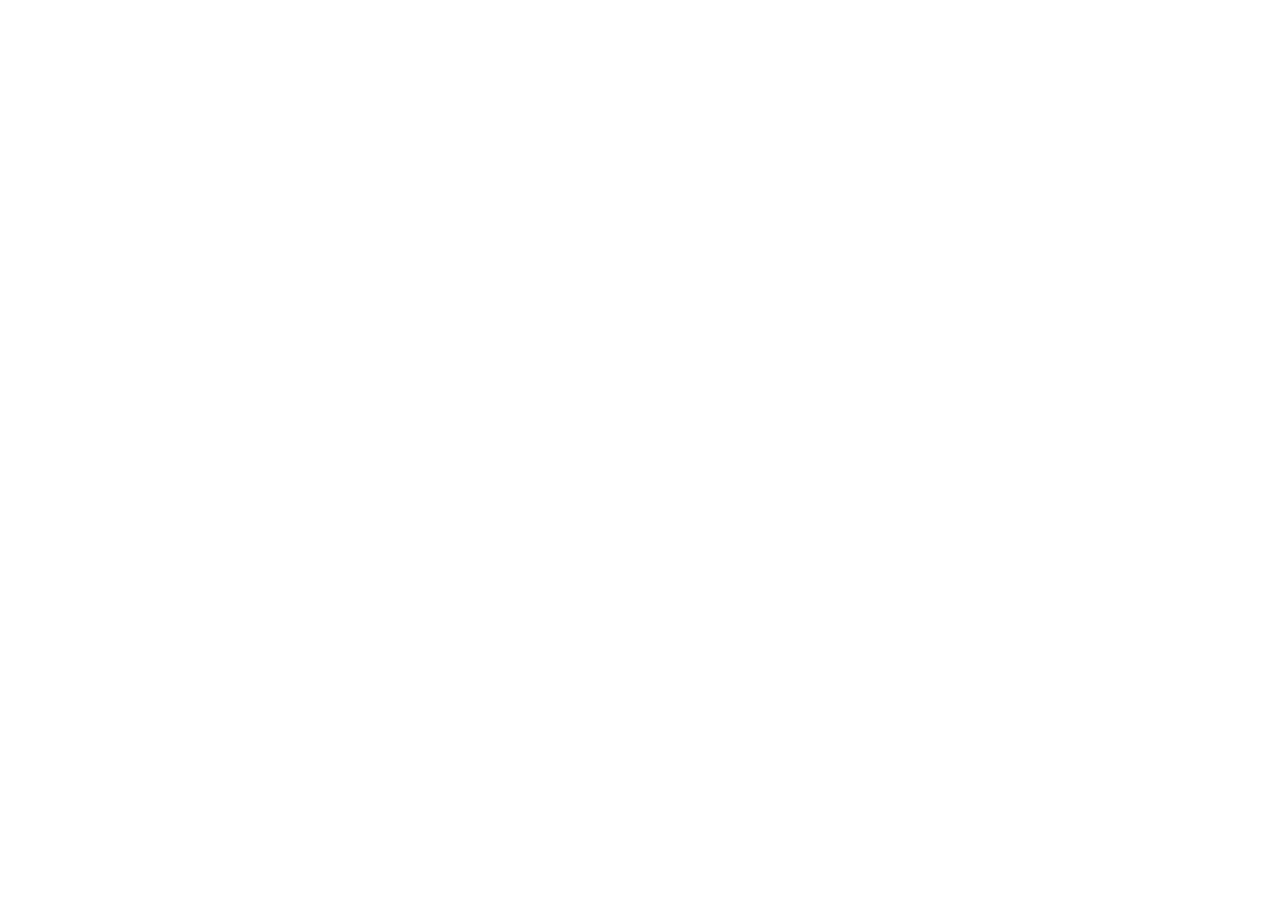
==== detyra.html @ 3d183d07 "detyra file" ====
<!DOCTYPE html>
<html lang="en">
<head>
    <meta charset="UTF-8">
    <meta name="viewport" content="width=device-width, initial-scale=1.0">
    <title>Detyra</title>
</head>
<body>
    
</body>
</html>
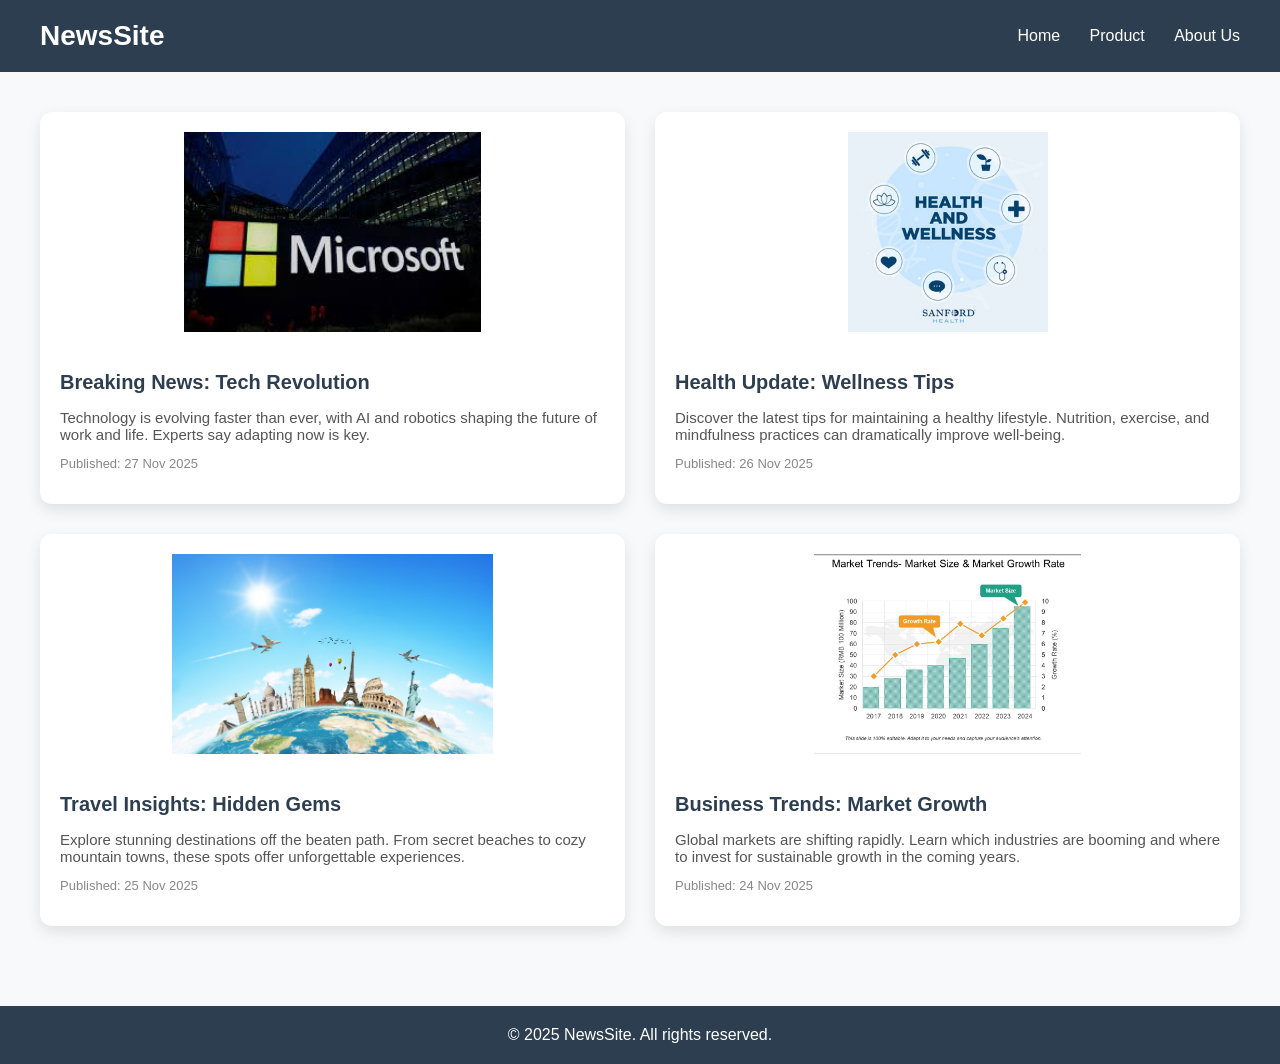
==== commit 45ffcae0: "detyra homepage" ====
--- a/detyra.html
+++ b/detyra.html
@@ -3,9 +3,51 @@
 <head>
     <meta charset="UTF-8">
     <meta name="viewport" content="width=device-width, initial-scale=1.0">
-    <title>Detyra</title>
+    <title>News Home Page</title>
+    <link rel="stylesheet" href="detyra.css">
 </head>
 <body>
-    
+    <header>
+        <div class="logo">NewsSite</div>
+        <nav>
+            <a href="#">Home</a>
+            <a href="#">Product</a>
+            <a href="#">About Us</a>
+        </nav>
+    </header>
+
+    <main>
+        <div class="news-item">
+            <img src="foto1.jpeg" alt="News 1">
+            <h3>Breaking News: Tech Revolution</h3>
+            <p class="description">Technology is evolving faster than ever, with AI and robotics shaping the future of work and life. Experts say adapting now is key.</p>
+            <p class="date">Published: 27 Nov 2025</p>
+        </div>
+
+        <div class="news-item">
+            <img src="foto2.jpeg" alt="News 2">
+            <h3>Health Update: Wellness Tips</h3>
+            <p class="description">Discover the latest tips for maintaining a healthy lifestyle. Nutrition, exercise, and mindfulness practices can dramatically improve well-being.</p>
+            <p class="date">Published: 26 Nov 2025</p>
+        </div>
+
+        <div class="news-item">
+            <img src="foto3.jpg" alt="News 3">
+            <h3>Travel Insights: Hidden Gems</h3>
+            <p class="description">Explore stunning destinations off the beaten path. From secret beaches to cozy mountain towns, these spots offer unforgettable experiences.</p>
+            <p class="date">Published: 25 Nov 2025</p>
+        </div>
+
+        <div class="news-item">
+            <img src="foto4.png" alt="News 4">
+            <h3>Business Trends: Market Growth</h3>
+            <p class="description">Global markets are shifting rapidly. Learn which industries are booming and where to invest for sustainable growth in the coming years.</p>
+            <p class="date">Published: 24 Nov 2025</p>
+        </div>
+    </main>
+
+    <footer>
+        &copy; 2025 NewsSite. All rights reserved.
+    </footer>
 </body>
-</html>+</html>
--- a/detyra.css
+++ b/detyra.css
@@ -0,0 +1,88 @@
+body {
+    font-family: 'Roboto', Arial, sans-serif;
+    margin: 0;
+    background-color: #f8f9fa;
+    color: #333;
+}
+
+header {
+    background-color: #2c3e50;
+    color: white;
+    padding: 20px 40px;
+    display: flex;
+    justify-content: space-between;
+    align-items: center;
+}
+
+.logo {
+    font-family: 'Montserrat', sans-serif;
+    font-size: 28px;
+    font-weight: 700;
+}
+
+nav a {
+    color: white;
+    text-decoration: none;
+    margin-left: 25px;
+    font-weight: 500;
+    transition: color 0.3s;
+}
+
+nav a:hover {
+    color: #e67e22;
+}
+
+main {
+    padding: 40px;
+    display: grid;
+    grid-template-columns: repeat(2, 1fr); 
+    gap: 30px;
+}
+
+.news-item {
+    background-color: white;
+    padding: 20px;
+    border-radius: 12px;
+    box-shadow: 0 6px 15px rgba(0,0,0,0.1);
+    transition: transform 0.3s, box-shadow 0.3s;
+}
+
+.news-item:hover {
+    transform: translateY(-8px);
+    box-shadow: 0 12px 25px rgba(0,0,0,0.2);
+}
+
+.news-item img {
+    width: 100%;
+    height: 200px;
+    object-fit: contain;  
+    border-radius: 10px;
+    margin-bottom: 15px;
+}
+
+.news-item h3 {
+    font-size: 20px;
+    margin-bottom: 10px;
+    font-family: 'Montserrat', sans-serif;
+    color: #2c3e50;
+}
+
+.news-item .description {
+    font-size: 15px;
+    margin-bottom: 10px;
+    color: #555;
+}
+
+.news-item .date {
+    font-size: 13px;
+    color: #888;
+}
+
+footer {
+    background-color: #2c3e50;
+    color: white;
+    text-align: center;
+    padding: 20px;
+    font-weight: 500;
+    margin-top: 40px;
+}
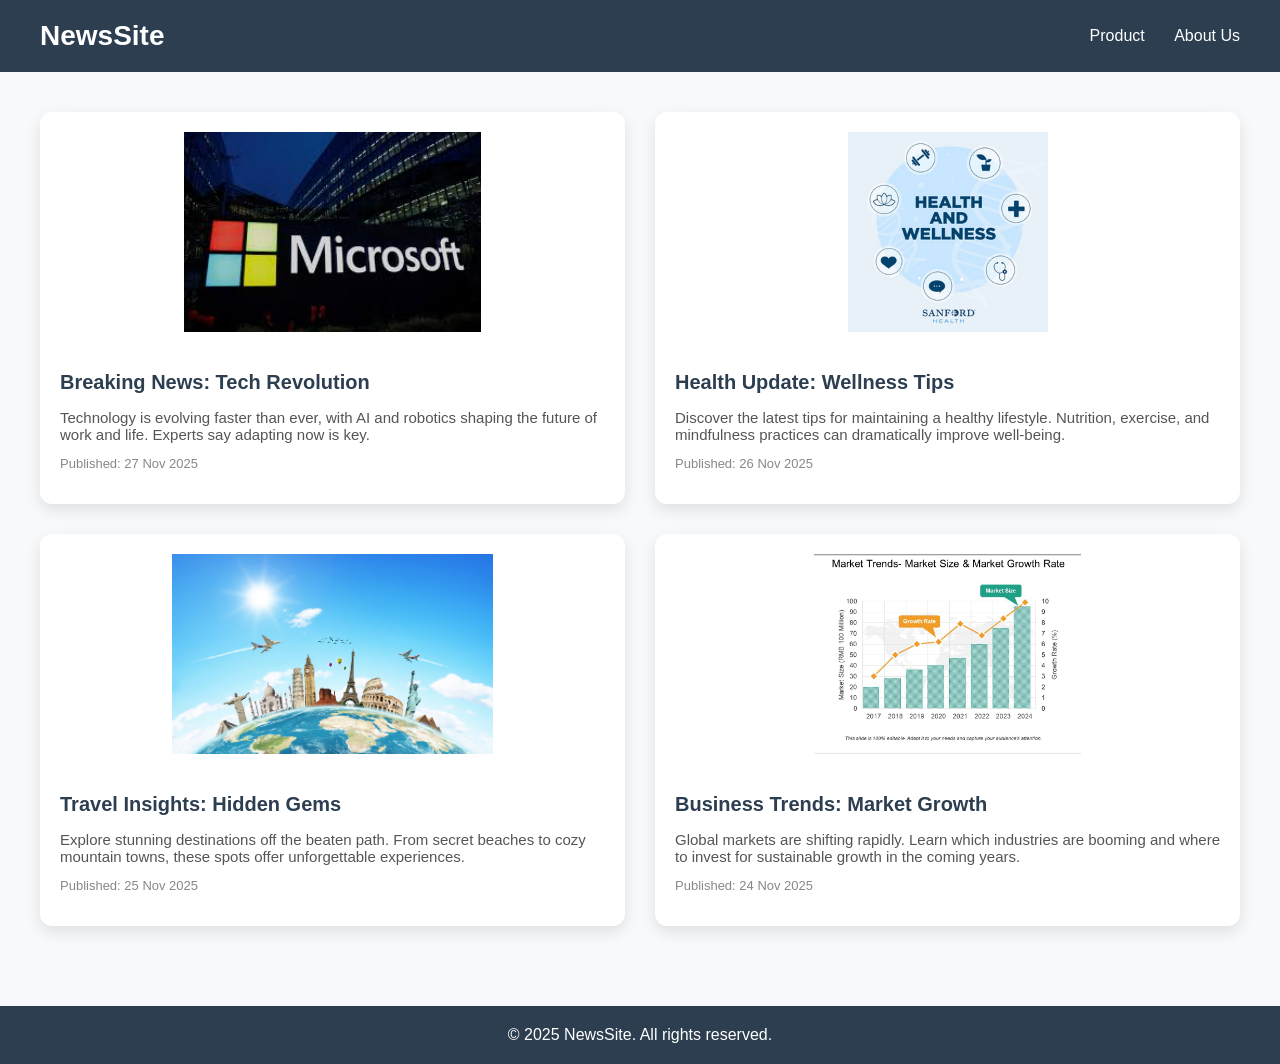
==== commit 1e92edc0: "homepage i modifikuar" ====
--- a/detyra.html
+++ b/detyra.html
@@ -10,8 +10,7 @@
     <header>
         <div class="logo">NewsSite</div>
         <nav>
-            <a href="#">Home</a>
-            <a href="#">Product</a>
+            <a href="product.html">Product</a>
             <a href="#">About Us</a>
         </nav>
     </header>
